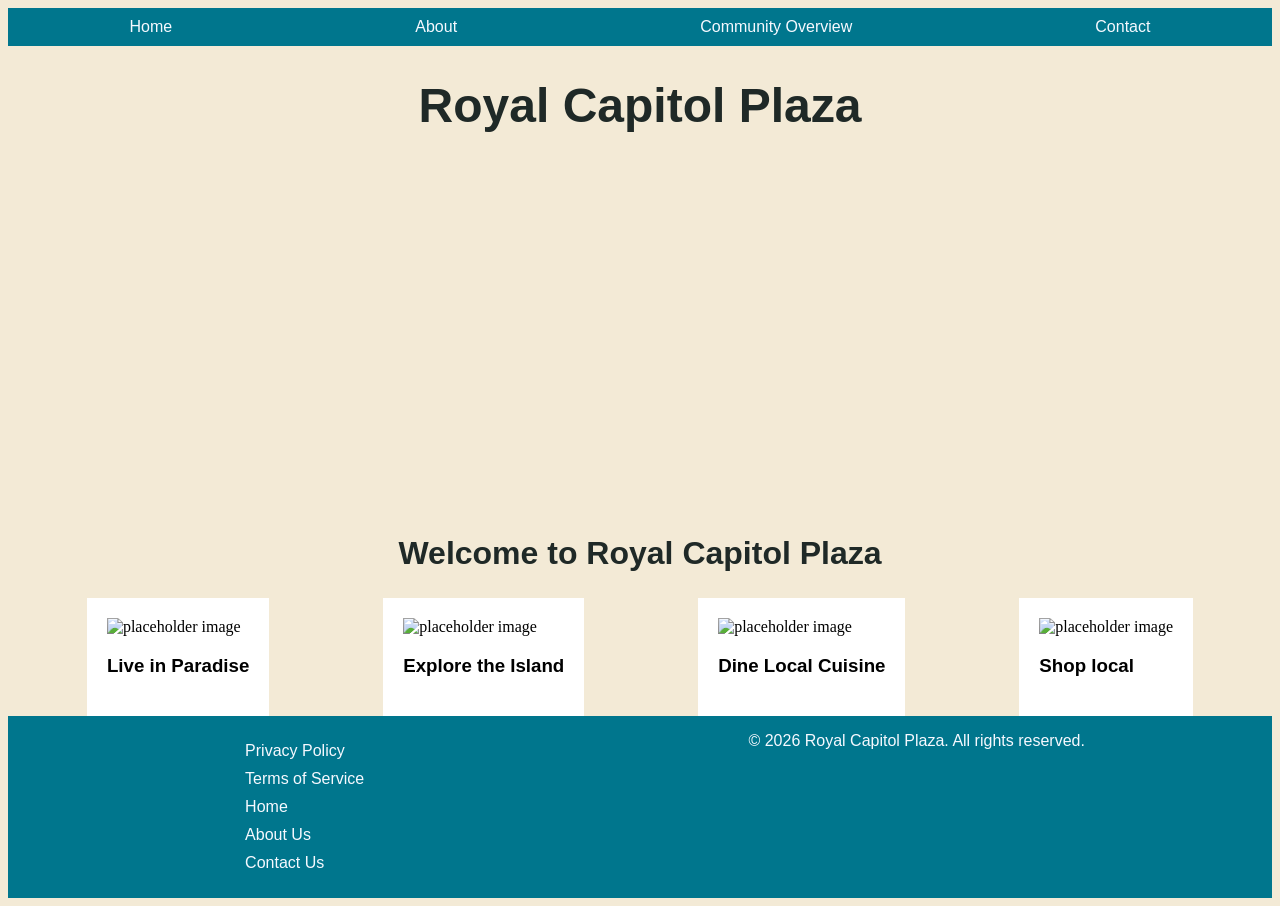
==== index.html @ 3ed3fa26 "updated styles" ====
<!DOCTYPE html>
<html lang="en">
    <head>
        <meta charset="UTF-8">
        <meta name="viewport" content="width=device-width, initial-scale=1.0">
        <title>Condominium Management Platform</title>
        <meta name="description" content="A platform for managing condominiums efficiently.">
        <link rel="stylesheet" href="styles.css">
    </head>
    <body>
        <header>
            <nav>
                <ul>
                    <li><a href="index.html">Home</a></li>
                    <li><a href="about.html">About</a></li>
                    <li><a href="community-overview.html">Community Overview</a></li>
                    <li><a href="contact.html">Contact</a></li>
                </ul>
            </nav>
            <h1>Royal Capitol Plaza</h1>
        </header>
        <main>
                <h2>Welcome to Royal Capitol Plaza</h2>
            <section id="overview-grid">
                <div class="overview-block">
                    <img src="https://placehold.co/550x400" alt="placeholder image">
                    <h3>Live in Paradise</h3>
                </div>
                <div class="overview-block">
                    <img src="https://placehold.co/550x400" alt="placeholder image">
                    <h3>Explore the Island</h3>
                </div>
                <div class="overview-block">
                    <img src="https://placehold.co/550x400" alt="placeholder image">
                    <h3>Dine Local Cuisine</h3>
                </div>
                <div class="overview-block">
                    <img src="https://placehold.co/550x400" alt="placeholder image">
                    <h3>Shop local</h3>
                </div>
            </section>
        </main>
    </body>
    <footer>
        <ul>
            <li><a href="privacy-policy.html">Privacy Policy</a></li>
            <li><a href="terms-of-service.html">Terms of Service</a></li>
            <li><a href="home.html">Home</a></li>
            <li><a href="about.html">About Us</a></li>
            <li><a href="contact.html">Contact Us</a></li>
        </ul>
        <p>&copy; 2026 Royal Capitol Plaza. All rights reserved.</p>
    </footer>
</html>
---- styles.css ----
:root {
    /* color variables */
    --primary--color: #00c7ca;
    --secondary-color: #00768d;
    /*--accent-color: */
    --neutral-color: #f3ead6;
    --primary-text-color: #1f2927;
    --secondary-text-color: #f6f9ff;

    /* typography variables */
    --heading-font: 'bebas neue', sans-serif;
    --body-font: 'inter', sans-serif;
}

html {
    background-color: var(--neutral-color);
}

h1, h2, h3, h4, h5, h6 {
    font-family: var(--heading-font);
}   

p, a, li {
    font-family: var(--body-font);
}

main {
    margin: 0 auto;
    max-width: 1200px;
}

header {
        background-image: url('https://placehold.co/800x200');
        background-size: cover;
        background-position: center;
        height: 200px;
    }

nav, footer {
    background-color: var(--secondary-color);
}

nav ul {
    display: flex;
    justify-content: space-around;
    margin: 0;
    padding: 0;
}

nav li, footer li {
    list-style: none;
    margin: 10px;
}
nav a, footer a {
    text-decoration: none;
    color: var(--secondary-text-color);
}

nav a:hover, footer a:hover {
    color: var(--primary-text-color);
    background-color: var(--primary--color);
    padding: 5px;
}

footer {
    display: flex;
    justify-content: space-around;
    color: var(--secondary-text-color);
}

h1 {
    font-size: 3rem;
    text-align: center;
    color: var(--primary-text-color);
}

h2 {
    font-size: 2rem;
    color: var(--primary-text-color);
    text-align: center;
}

#overview-grid {
    display: flex;
    flex-direction: column;
    gap: 20px;
}

.overview-block {
    background-color: #ffffff;
    padding: 20px;
    height: fit-content;
}

@media screen and (min-width: 768px) {
    header {
        background-image: url('https://placehold.co/1200x300');
        background-size: cover;
        background-position: center;
        height: 300px;
    }
    #overview-grid {
        flex-direction: row;
        flex-wrap: wrap;
    }
}
@media screen and (min-width: 1200px) {
    header {
        background-image: url('https://placehold.co/1440x500');
        background-size: cover;
        background-position: center;
        height: 500px;
    }

    .overview-block {
        max-width: 550px;
        margin: 0 auto;
    }
}
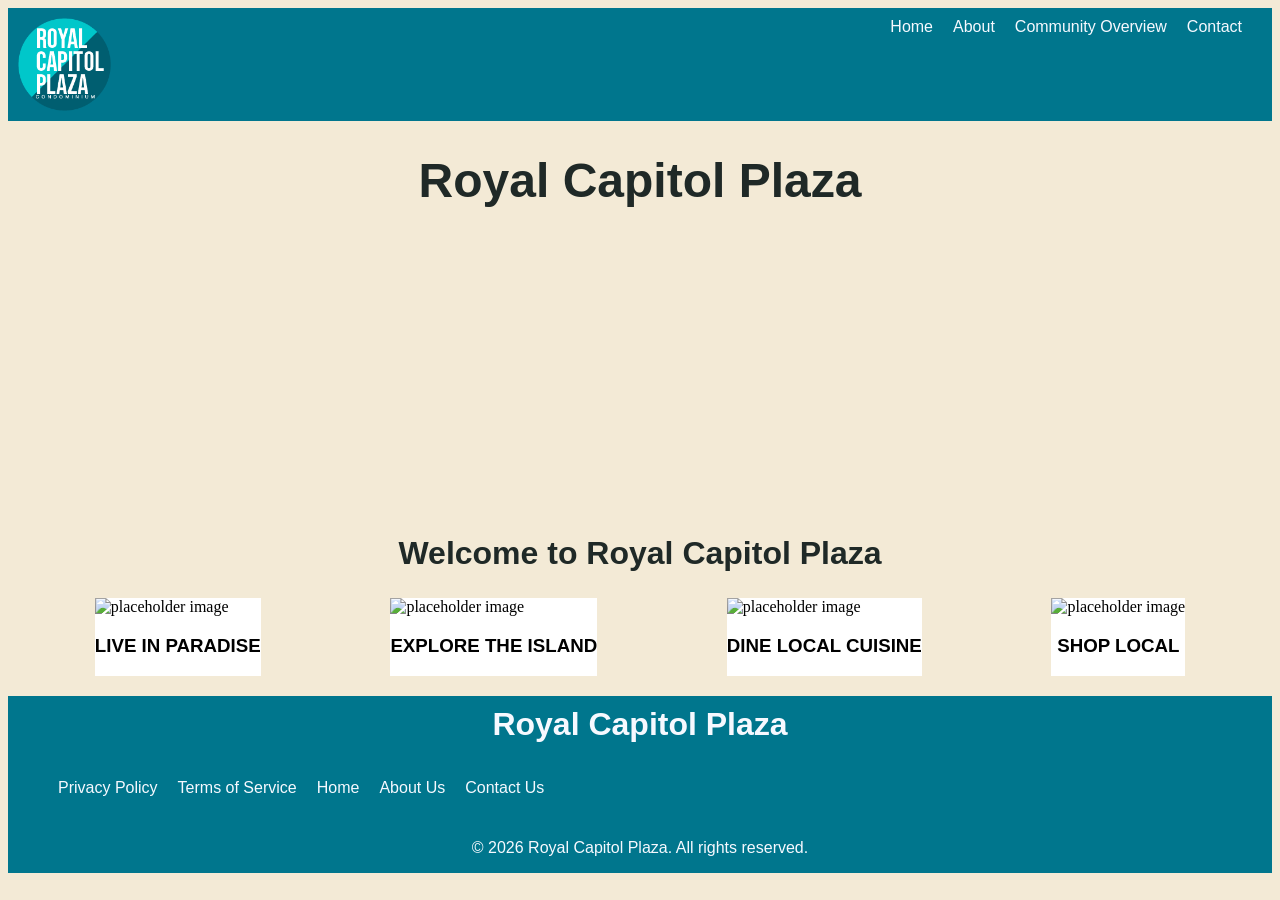
==== commit 0db7acc6: "updated navigation" ====
--- a/index.html
+++ b/index.html
@@ -10,6 +10,7 @@
     <body>
         <header>
             <nav>
+                <a href="index.html"><img src="images/RCP-logo.png" alt="Royal Capitol Plaza Logo"></a>
                 <ul>
                     <li><a href="index.html">Home</a></li>
                     <li><a href="about.html">About</a></li>
@@ -42,6 +43,7 @@
         </main>
     </body>
     <footer>
+        <h2>Royal Capitol Plaza</h2>
         <ul>
             <li><a href="privacy-policy.html">Privacy Policy</a></li>
             <li><a href="terms-of-service.html">Terms of Service</a></li>
--- a/styles.css
+++ b/styles.css
@@ -30,20 +30,31 @@
 }
 
 header {
-        background-image: url('https://placehold.co/800x200');
-        background-size: cover;
-        background-position: center;
-        height: 200px;
+    background-image: url('https://placehold.co/800x200');
+    background-size: cover;
+    background-position: center;
     }
 
 nav, footer {
     background-color: var(--secondary-color);
 }
 
+nav {
+    display: flex;
+    justify-content: space-between;
+}
+
+nav img {
+    width: 100px;
+    height: auto;
+    margin: 10px;
+}
+
 nav ul {
     display: flex;
     justify-content: space-around;
     margin: 0;
+    margin-right: 20px;
     padding: 0;
 }
 
@@ -56,7 +67,7 @@
     color: var(--secondary-text-color);
 }
 
-nav a:hover, footer a:hover {
+nav li a:hover, footer a:hover {
     color: var(--primary-text-color);
     background-color: var(--primary--color);
     padding: 5px;
@@ -64,8 +75,21 @@
 
 footer {
     display: flex;
+    flex-direction: column;
     justify-content: space-around;
     color: var(--secondary-text-color);
+    text-align: center;
+    margin-top: 20px;
+}
+
+footer h2 {
+    color: var(--secondary-text-color);
+    margin: 10px;
+}
+
+footer ul {
+    display: flex;
+    flex-wrap: wrap;
 }
 
 h1 {
@@ -80,6 +104,11 @@
     text-align: center;
 }
 
+h3 {
+    text-align: center;
+    text-transform: uppercase;
+}
+
 #overview-grid {
     display: flex;
     flex-direction: column;
@@ -88,8 +117,53 @@
 
 .overview-block {
     background-color: #ffffff;
-    padding: 20px;
     height: fit-content;
+}
+
+img {
+    width: 100%;
+    height: auto;
+    display: block;
+    margin: 0 auto;
+}
+
+form {
+    display: flex;
+    flex-direction: column;
+    gap: 10px;
+    max-width: 400px;
+    margin: 0 auto;
+}
+
+input, textarea {
+    padding: 10px;
+    border: none;
+    border-radius: 5px;
+}
+
+label span {
+    color: red;
+}
+
+.form-buttons {
+    display: flex;
+    justify-content: space-around;
+}   
+
+.form-block {
+    display: flex;
+    flex-direction: column;
+}
+
+label {
+    margin-top: 10px;
+}
+
+#submit, #reset {
+    background-color: var(--primary--color);
+    color: var(--primary-text-color);
+    font-size: 16px;
+    padding: 10px 25px;;
 }
 
 @media screen and (min-width: 768px) {
@@ -102,6 +176,19 @@
     #overview-grid {
         flex-direction: row;
         flex-wrap: wrap;
+        justify-content: center;
+    }
+
+    .form-column-block {
+        display: flex;
+        gap: 10px;
+        align-items: flex-end;
+    }
+
+    .form-block {
+        width: stretch;
+        display: flex;
+        flex-direction: column;
     }
 }
 @media screen and (min-width: 1200px) {
@@ -116,4 +203,8 @@
         max-width: 550px;
         margin: 0 auto;
     }
+
+    form {
+        min-width: 900px;
+    }
 }
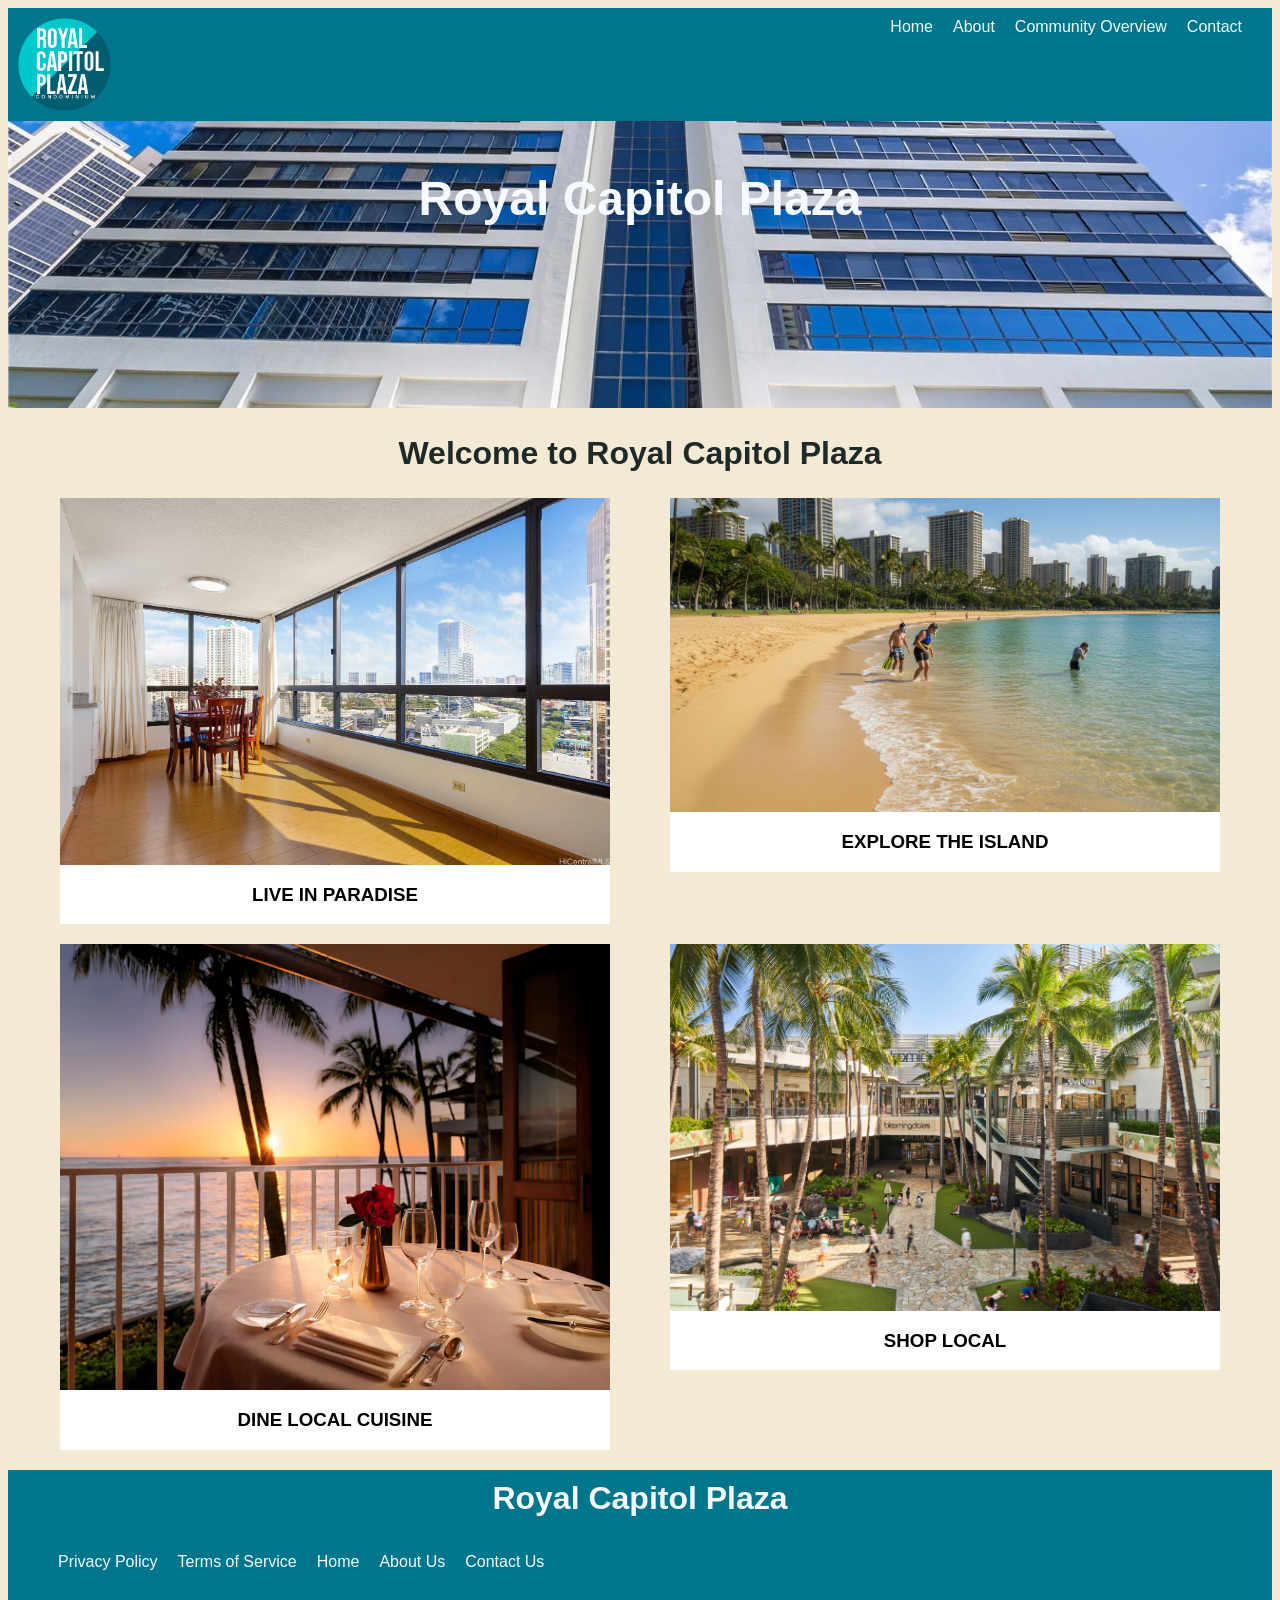
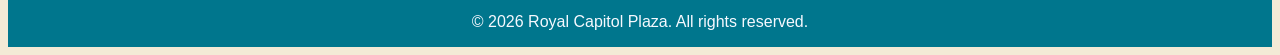
==== commit 81aad30e: "placeholder images in index.html" ====
--- a/index.html
+++ b/index.html
@@ -24,19 +24,19 @@
                 <h2>Welcome to Royal Capitol Plaza</h2>
             <section id="overview-grid">
                 <div class="overview-block">
-                    <img src="https://placehold.co/550x400" alt="placeholder image">
+                    <img src="images/living-replace.jpg" alt="placeholder image">
                     <h3>Live in Paradise</h3>
                 </div>
                 <div class="overview-block">
-                    <img src="https://placehold.co/550x400" alt="placeholder image">
+                    <img src="images/beach-replace.jpg" alt="placeholder image">
                     <h3>Explore the Island</h3>
                 </div>
                 <div class="overview-block">
-                    <img src="https://placehold.co/550x400" alt="placeholder image">
+                    <img src="images/dining-replace.webp" alt="placeholder image">
                     <h3>Dine Local Cuisine</h3>
                 </div>
                 <div class="overview-block">
-                    <img src="https://placehold.co/550x400" alt="placeholder image">
+                    <img src="images/shopping-replace.jpg" alt="placeholder image">
                     <h3>Shop local</h3>
                 </div>
             </section>
--- a/styles.css
+++ b/styles.css
@@ -24,16 +24,16 @@
     font-family: var(--body-font);
 }
 
-main {
-    margin: 0 auto;
-    max-width: 1200px;
-}
-
 header {
-    background-image: url('https://placehold.co/800x200');
+    background-image: url('images/hero-replace.jpeg');
     background-size: cover;
     background-position: center;
-    }
+    height: 400px;
+}
+main {
+    margin: 0 auto;
+    max-width: 1200px;
+}
 
 nav, footer {
     background-color: var(--secondary-color);
@@ -95,7 +95,9 @@
 h1 {
     font-size: 3rem;
     text-align: center;
-    color: var(--primary-text-color);
+    color: var(--secondary-text-color);
+    margin-top: 50px;
+
 }
 
 h2 {
@@ -148,6 +150,7 @@
 .form-buttons {
     display: flex;
     justify-content: space-around;
+    gap: 10px;
 }   
 
 .form-block {
@@ -159,20 +162,31 @@
     margin-top: 10px;
 }
 
-#submit, #reset {
+#submit, #reset, #create {
     background-color: var(--primary--color);
     color: var(--primary-text-color);
     font-size: 16px;
     padding: 10px 25px;;
 }
 
+#login {
+    display: flex;
+    flex-direction: column;
+    gap: 10px;
+    max-width: 600px;
+    margin: 0 auto;
+    background-color: var(--secondary-color);
+    color: var(--primary-text-color);
+}
+
+#username, #password {
+    padding: 10px;
+    border: none;
+    border-radius: 5px;
+    width: 100%;
+}
+
 @media screen and (min-width: 768px) {
-    header {
-        background-image: url('https://placehold.co/1200x300');
-        background-size: cover;
-        background-position: center;
-        height: 300px;
-    }
     #overview-grid {
         flex-direction: row;
         flex-wrap: wrap;
@@ -192,13 +206,6 @@
     }
 }
 @media screen and (min-width: 1200px) {
-    header {
-        background-image: url('https://placehold.co/1440x500');
-        background-size: cover;
-        background-position: center;
-        height: 500px;
-    }
-
     .overview-block {
         max-width: 550px;
         margin: 0 auto;
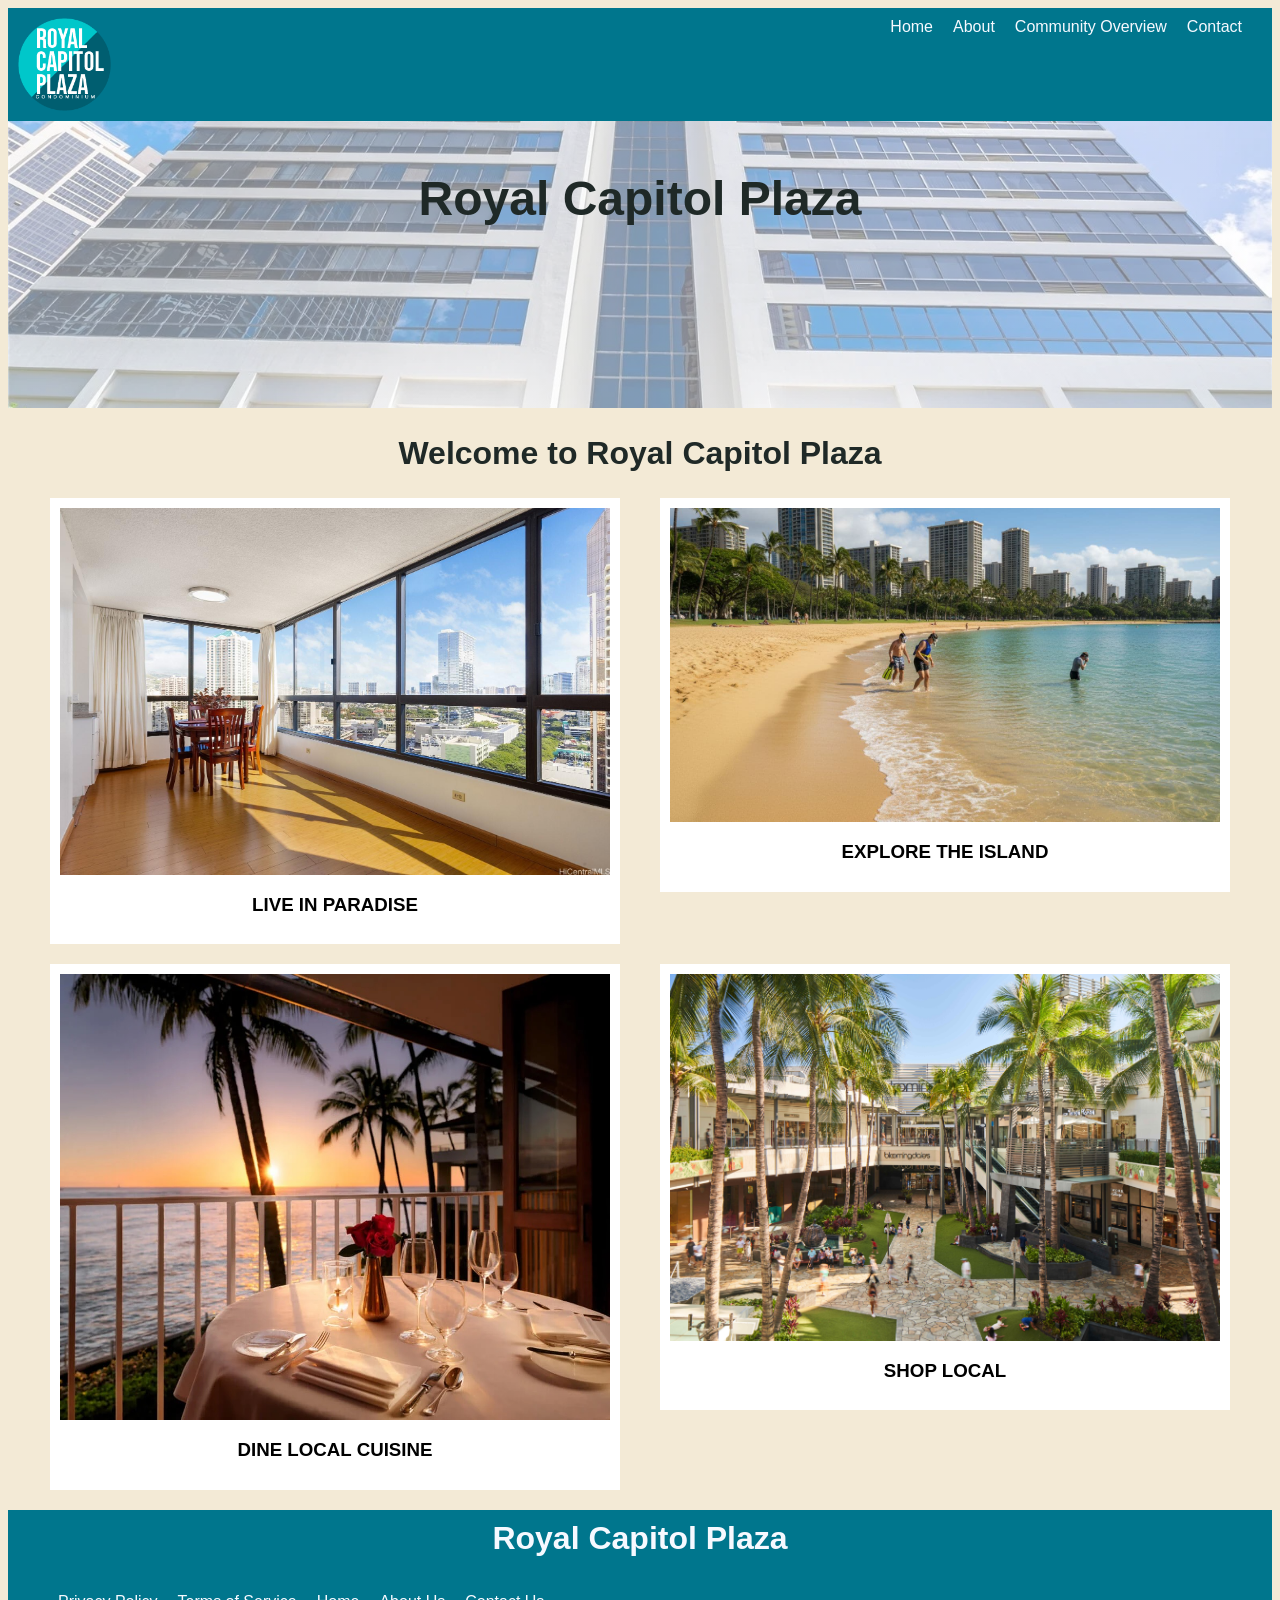
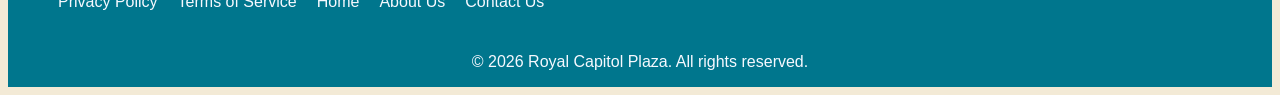
==== commit d3f6d07e: "created amenities and floor plan pages" ====
--- a/index.html
+++ b/index.html
@@ -32,7 +32,7 @@
                     <h3>Explore the Island</h3>
                 </div>
                 <div class="overview-block">
-                    <img src="images/dining-replace.webp" alt="placeholder image">
+                    <img src="images/dining-replace.jpeg" alt="placeholder image">
                     <h3>Dine Local Cuisine</h3>
                 </div>
                 <div class="overview-block">
--- a/styles.css
+++ b/styles.css
@@ -25,11 +25,12 @@
 }
 
 header {
-    background-image: url('images/hero-replace.jpeg');
+    background-image: linear-gradient(rgba(255, 255, 255, 0.5), rgba(255, 255, 255, 0.5)), url('images/hero-replace.jpeg');
     background-size: cover;
     background-position: center;
     height: 400px;
 }
+
 main {
     margin: 0 auto;
     max-width: 1200px;
@@ -95,7 +96,7 @@
 h1 {
     font-size: 3rem;
     text-align: center;
-    color: var(--secondary-text-color);
+    color: var(--primary-text-color);
     margin-top: 50px;
 
 }
@@ -120,6 +121,7 @@
 .overview-block {
     background-color: #ffffff;
     height: fit-content;
+    padding: 10px;
 }
 
 img {
@@ -162,7 +164,7 @@
     margin-top: 10px;
 }
 
-#submit, #reset, #create {
+#submit, #reset, #create, #floor-plans, #amenities {
     background-color: var(--primary--color);
     color: var(--primary-text-color);
     font-size: 16px;
@@ -186,6 +188,27 @@
     width: 100%;
 }
 
+#floor-plans, #amenities {
+    display: flex;
+    flex-direction: column;
+    gap: 10px;
+    max-width: 600px;
+    margin: 0 auto;
+    margin-top: 20px;
+    border: none;
+    border-radius: 5px;
+}
+
+#floor-plans a, #amenities a {
+    text-decoration: none;
+    color: var(--primary-text-color);
+}
+
+#floor-plans:hover, #amenities:hover {
+    background-color: var(--secondary-color);
+    color: var(--secondary-text-color);
+}
+
 @media screen and (min-width: 768px) {
     #overview-grid {
         flex-direction: row;
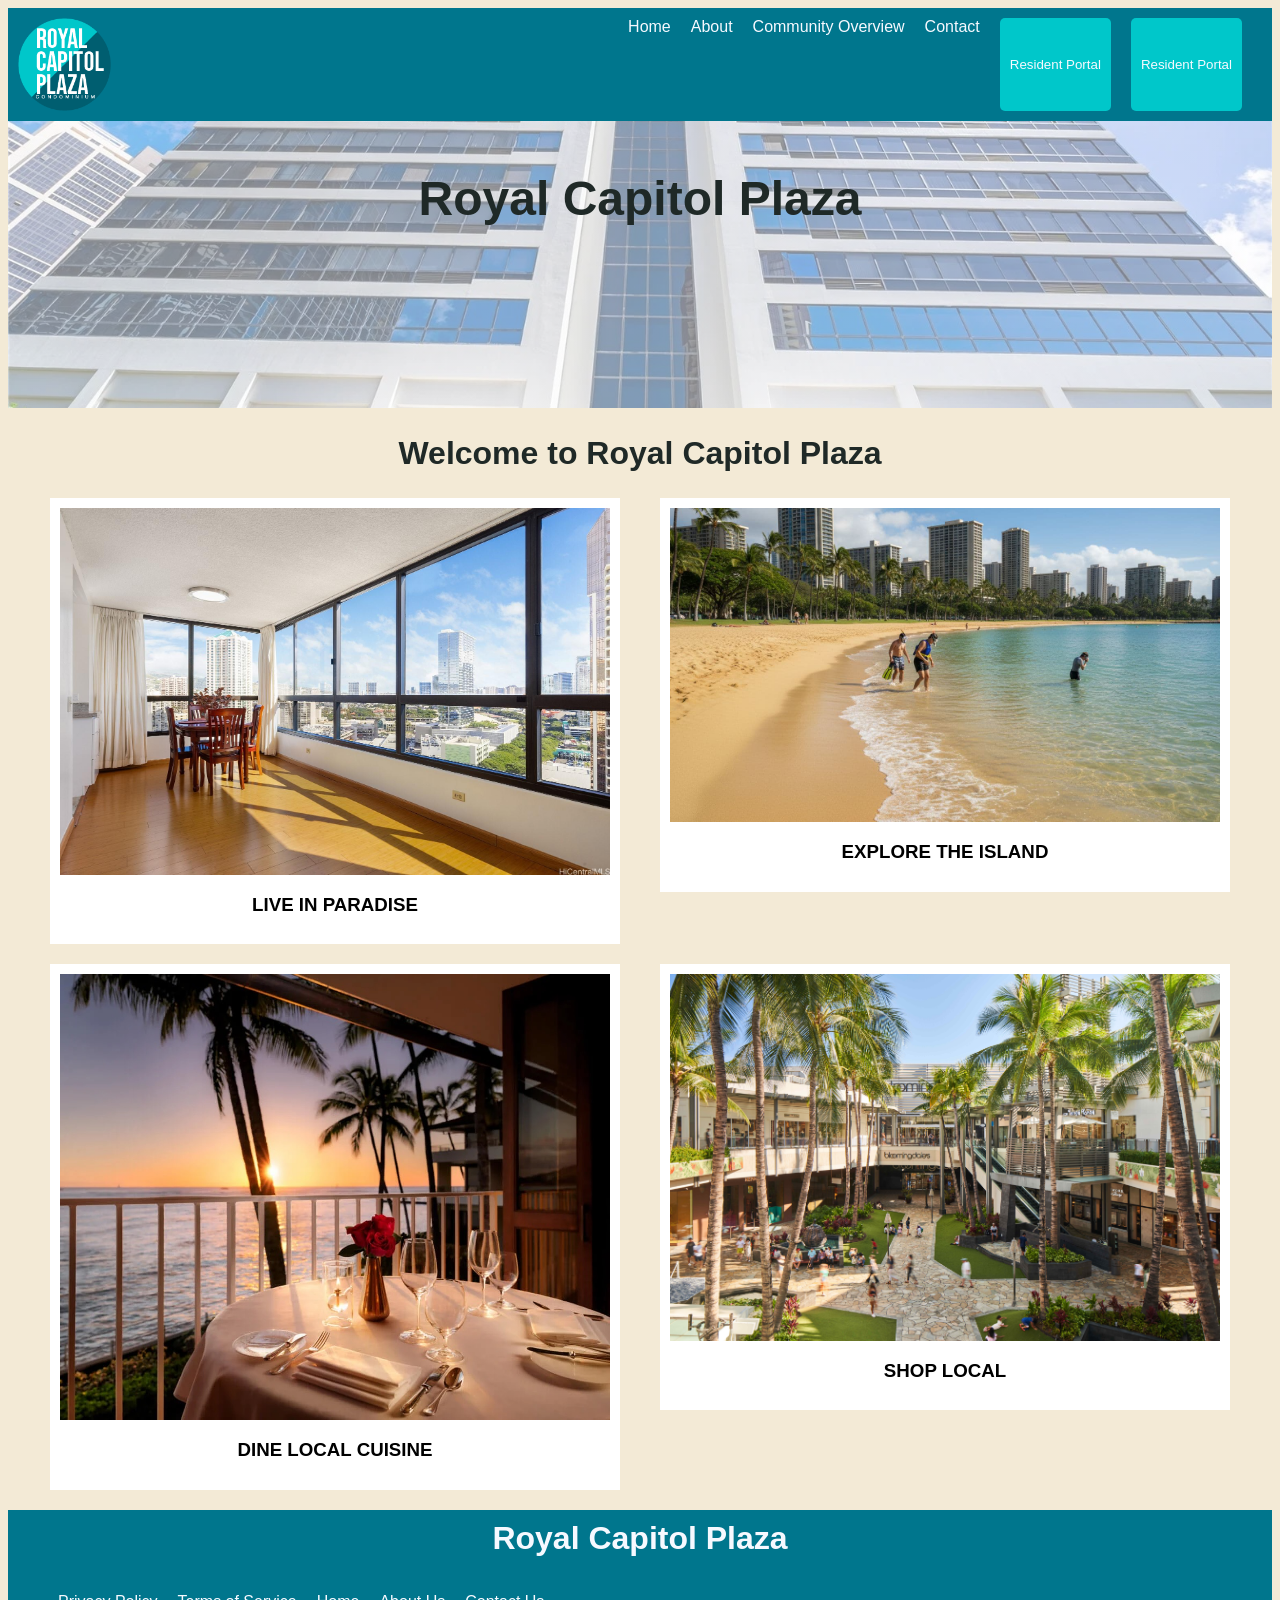
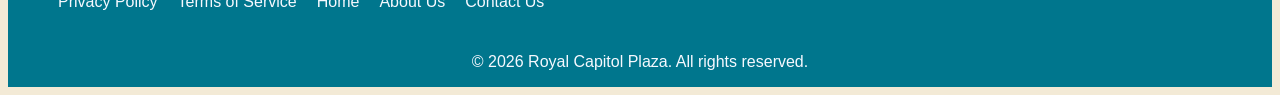
==== commit af1a802d: "added portal buttons" ====
--- a/index.html
+++ b/index.html
@@ -16,6 +16,8 @@
                     <li><a href="about.html">About</a></li>
                     <li><a href="community-overview.html">Community Overview</a></li>
                     <li><a href="contact.html">Contact</a></li>
+                    <button id="portal"><a href="portal.html">Resident Portal</a></button>
+                    <button id="portal"><a href="portal.html">Resident Portal</a></button>
                 </ul>
             </nav>
             <h1>Royal Capitol Plaza</h1>
--- a/styles.css
+++ b/styles.css
@@ -74,6 +74,16 @@
     padding: 5px;
 }
 
+#portal {
+    background-color: var(--primary--color);
+    color: var(--primary-text-color);
+    border: none;
+    border-radius: 5px;
+    max-height: fit-content;
+    padding: 10px;
+    margin: 10px;
+}
+
 footer {
     display: flex;
     flex-direction: column;
@@ -194,7 +204,6 @@
     gap: 10px;
     max-width: 600px;
     margin: 0 auto;
-    margin-top: 20px;
     border: none;
     border-radius: 5px;
 }
@@ -204,7 +213,7 @@
     color: var(--primary-text-color);
 }
 
-#floor-plans:hover, #amenities:hover {
+#floor-plans:hover, #amenities:hover{
     background-color: var(--secondary-color);
     color: var(--secondary-text-color);
 }
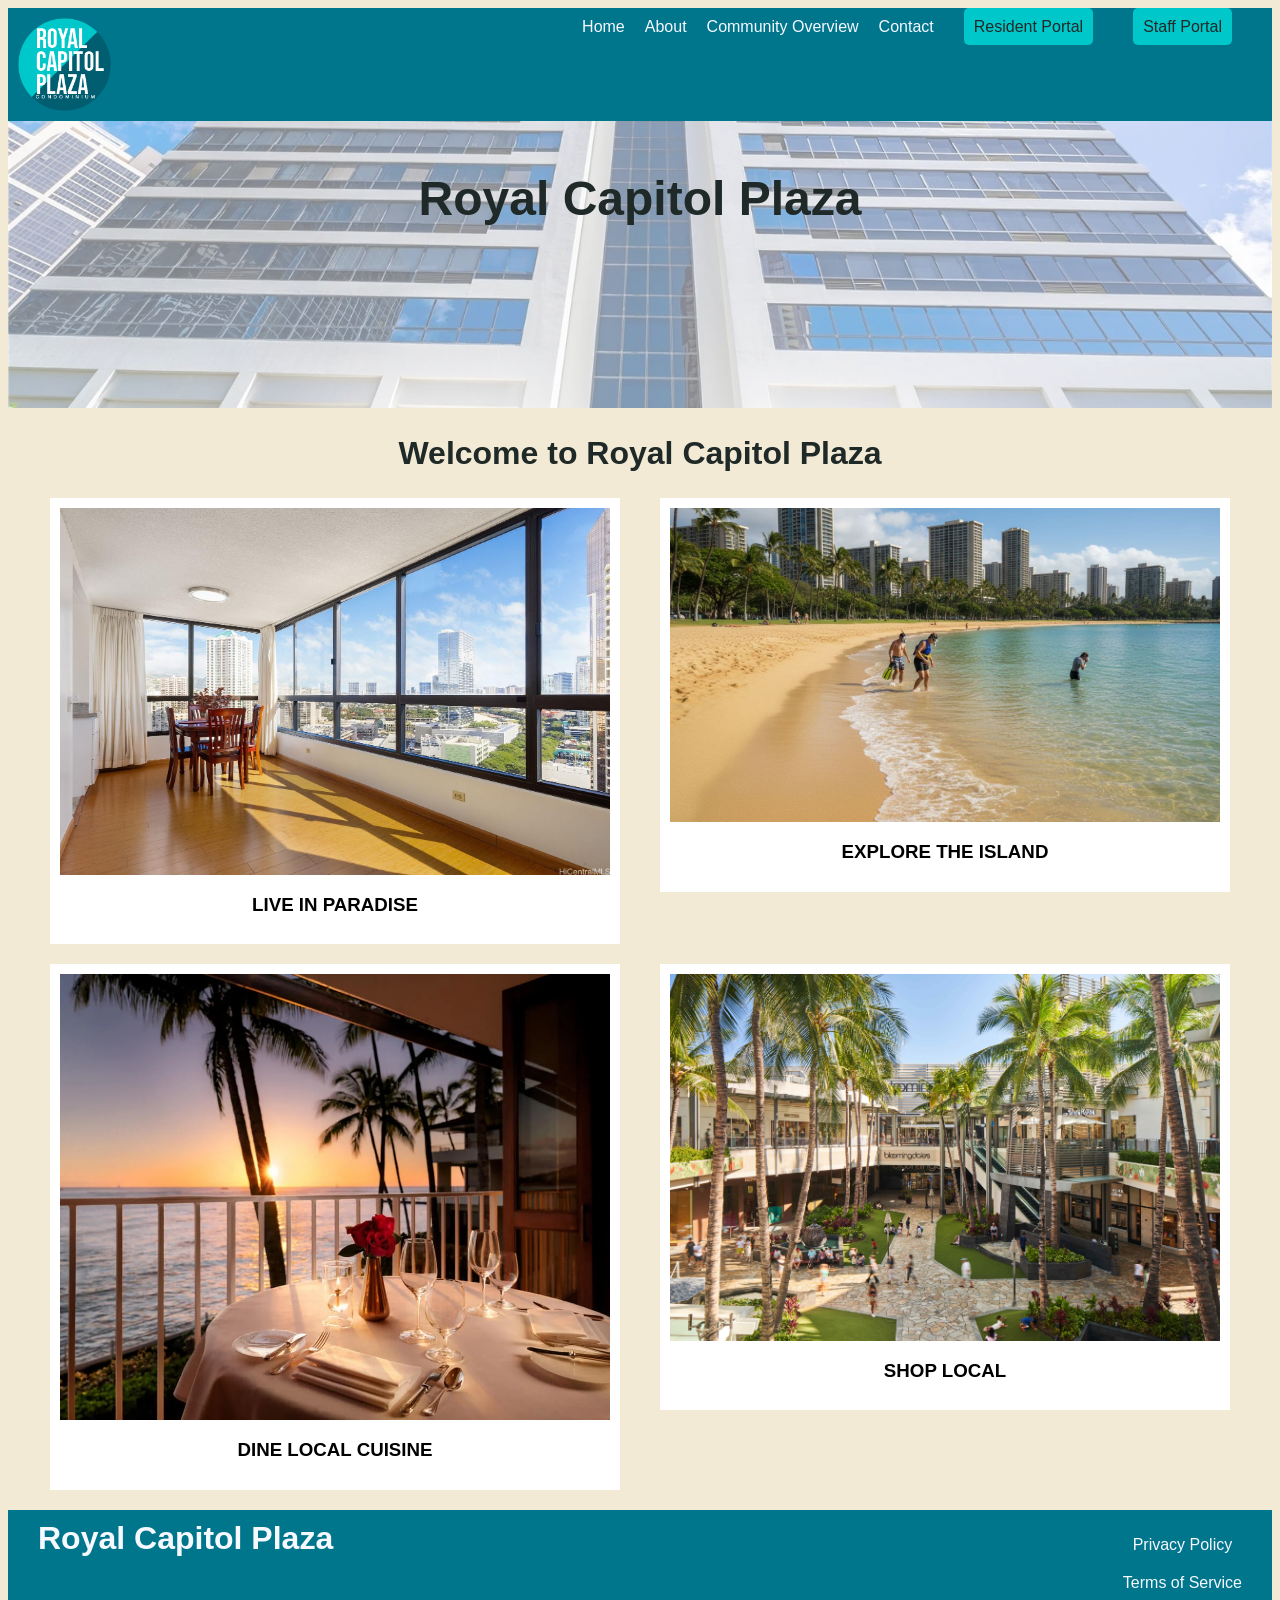
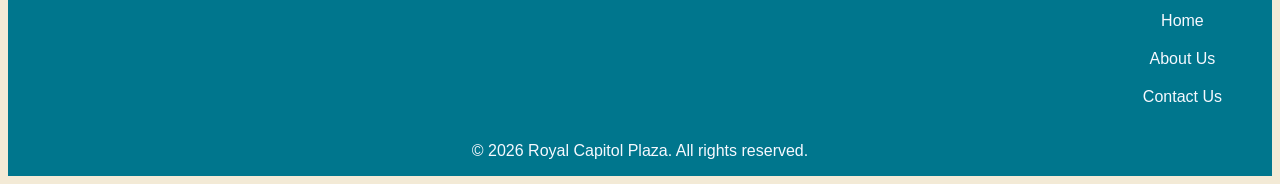
==== commit 16a23169: "validation errors fixed" ====
--- a/index.html
+++ b/index.html
@@ -6,18 +6,28 @@
         <title>Condominium Management Platform</title>
         <meta name="description" content="A platform for managing condominiums efficiently.">
         <link rel="stylesheet" href="styles.css">
+        <script src="script.js" defer></script>
     </head>
     <body>
         <header>
             <nav>
                 <a href="index.html"><img src="images/RCP-logo.png" alt="Royal Capitol Plaza Logo"></a>
-                <ul>
+                <button class="menu-toggle" type="button" aria-controls="primary-navigation" aria-expanded="false" aria-label="Open navigation menu">
+                    <span></span><span></span><span></span>
+                </button>
+                <ul id="primary-navigation">
                     <li><a href="index.html">Home</a></li>
-                    <li><a href="about.html">About</a></li>
+                    <li>
+                        <a href="about.html">About</a>
+                        <ul class="submenu">
+                            <li><a href="floor-plans.html">Floor Plans</a></li>
+                            <li><a href="amenities.html">Amenities</a></li>
+                        </ul>
+                    </li>
                     <li><a href="community-overview.html">Community Overview</a></li>
                     <li><a href="contact.html">Contact</a></li>
-                    <button id="portal"><a href="portal.html">Resident Portal</a></button>
-                    <button id="portal"><a href="portal.html">Resident Portal</a></button>
+                    <li><a id="portal" href="portal.html">Resident Portal</a></li>
+                    <li><a id="portal" href="portal.html">Staff Portal</a></li>
                 </ul>
             </nav>
             <h1>Royal Capitol Plaza</h1>
@@ -43,7 +53,6 @@
                 </div>
             </section>
         </main>
-    </body>
     <footer>
         <h2>Royal Capitol Plaza</h2>
         <ul>
@@ -55,4 +64,5 @@
         </ul>
         <p>&copy; 2026 Royal Capitol Plaza. All rights reserved.</p>
     </footer>
+    </body>
 </html>
--- a/styles.css
+++ b/styles.css
@@ -43,6 +43,30 @@
 nav {
     display: flex;
     justify-content: space-between;
+    position: relative;
+    z-index: 10;
+}
+
+.menu-toggle {
+    display: block;
+    background: none;
+    border: none;
+    color: var(--secondary-text-color);
+    cursor: pointer;
+    font-size: 2rem;
+    line-height: 1;
+    margin: 10px 20px 10px 10px;
+    padding: 5px;
+    position: relative;
+    z-index: 2;
+}
+
+.menu-toggle span {
+    display: block;
+    background-color: currentColor;
+    height: 3px;
+    margin: 5px 0;
+    width: 30px;
 }
 
 nav img {
@@ -52,17 +76,55 @@
 }
 
 nav ul {
-    display: flex;
+    background-color: var(--secondary-color);
+    display: none;
     justify-content: space-around;
     margin: 0;
     margin-right: 20px;
     padding: 0;
 }
 
+nav ul.is-open {
+    display: flex;
+    flex-direction: column;
+    inset: 0;
+    justify-content: center;
+    margin: 0;
+    position: fixed;
+    text-align: center;
+    z-index: 1;
+}
+
 nav li, footer li {
     list-style: none;
     margin: 10px;
-}
+    position: relative;
+}
+
+/* Submenu styling for mobile (hidden by default) */
+.submenu {
+    display: none;
+    flex-direction: column;
+    background-color: var(--secondary-color);
+    position: static;
+    margin: 0;
+    padding: 0;
+}
+
+/* Show submenu on mobile when parent has is-open class */
+li.submenu-open .submenu {
+    display: flex;
+}
+
+.submenu li {
+    margin: 0;
+}
+
+.submenu li a {
+    display: block;
+    padding: 10px;
+}
+
 nav a, footer a {
     text-decoration: none;
     color: var(--secondary-text-color);
@@ -141,6 +203,19 @@
     margin: 0 auto;
 }
 
+.image-carousel {
+    display: flex;
+    overflow-x: auto;
+    gap: 10px;
+    padding: 10px 0;
+}
+
+.image-carousel img {
+    flex-shrink: 0;
+    width: 80%;
+    height: auto;
+}
+
 form {
     display: flex;
     flex-direction: column;
@@ -149,7 +224,7 @@
     margin: 0 auto;
 }
 
-input, textarea {
+input, select, textarea {
     padding: 10px;
     border: none;
     border-radius: 5px;
@@ -185,10 +260,13 @@
     display: flex;
     flex-direction: column;
     gap: 10px;
-    max-width: 600px;
     margin: 0 auto;
     background-color: var(--secondary-color);
-    color: var(--primary-text-color);
+    color: var(--secondary-text-color);
+}
+
+.login-description {
+    padding: 10px;
 }
 
 #username, #password {
@@ -218,7 +296,39 @@
     color: var(--secondary-text-color);
 }
 
+
 @media screen and (min-width: 768px) {
+    .menu-toggle {
+        display: none;
+    }
+
+    nav ul {
+        display: flex;
+    }
+
+    /* Show submenu on hover on desktop */
+    nav li:hover .submenu {
+        display: flex;
+    }
+
+    /* Submenu positioning and styling for desktop */
+    .submenu {
+        position: absolute;
+        top: 100%;
+        left: 0;
+        flex-direction: column;
+    }
+
+    nav ul.is-open {
+        flex-direction: row;
+        inset: auto;
+        justify-content: space-around;
+        margin: 0;
+        margin-right: 20px;
+        position: static;
+        text-align: left;
+    }
+
     #overview-grid {
         flex-direction: row;
         flex-wrap: wrap;
@@ -236,6 +346,41 @@
         display: flex;
         flex-direction: column;
     }
+
+    footer {
+        flex-direction: row;
+        flex-wrap: wrap;
+        align-items: flex-start;
+        padding: 0 20px;
+    }
+
+    footer h2 {
+        flex: 0 0 auto;
+        text-align: left;
+    }
+
+    footer ul {
+        margin-left: auto;
+        flex: 0 0 auto;
+        flex-direction: column;
+
+    }
+
+    footer p {
+        flex-basis: 100%;
+        text-align: center;
+        margin-top: 10px;
+    }
+
+    #login {
+        flex-direction: row;
+        gap: 10px;
+        padding: 20px;
+    }
+
+    .login-description {
+        max-width: 350px;
+    }
 }
 @media screen and (min-width: 1200px) {
     .overview-block {
@@ -246,4 +391,35 @@
     form {
         min-width: 900px;
     }
+
+    #login form {
+        min-width: 0;
+        -width: 100%;
+    }
+
+    .login-description {
+        max-width: 600px;
+    }
+
+    footer {
+        flex-direction: row;
+        flex-wrap: wrap;
+        align-items: flex-start;
+    }
+
+    footer h2 {
+        flex: 0 0 auto;
+        text-align: left;
+    }
+
+    footer ul {
+        margin-left: auto;
+        flex: 0 0 auto;
+    }
+
+    footer p {
+        flex-basis: 100%;
+        text-align: center;
+        margin-top: 10px;
+    }
 }
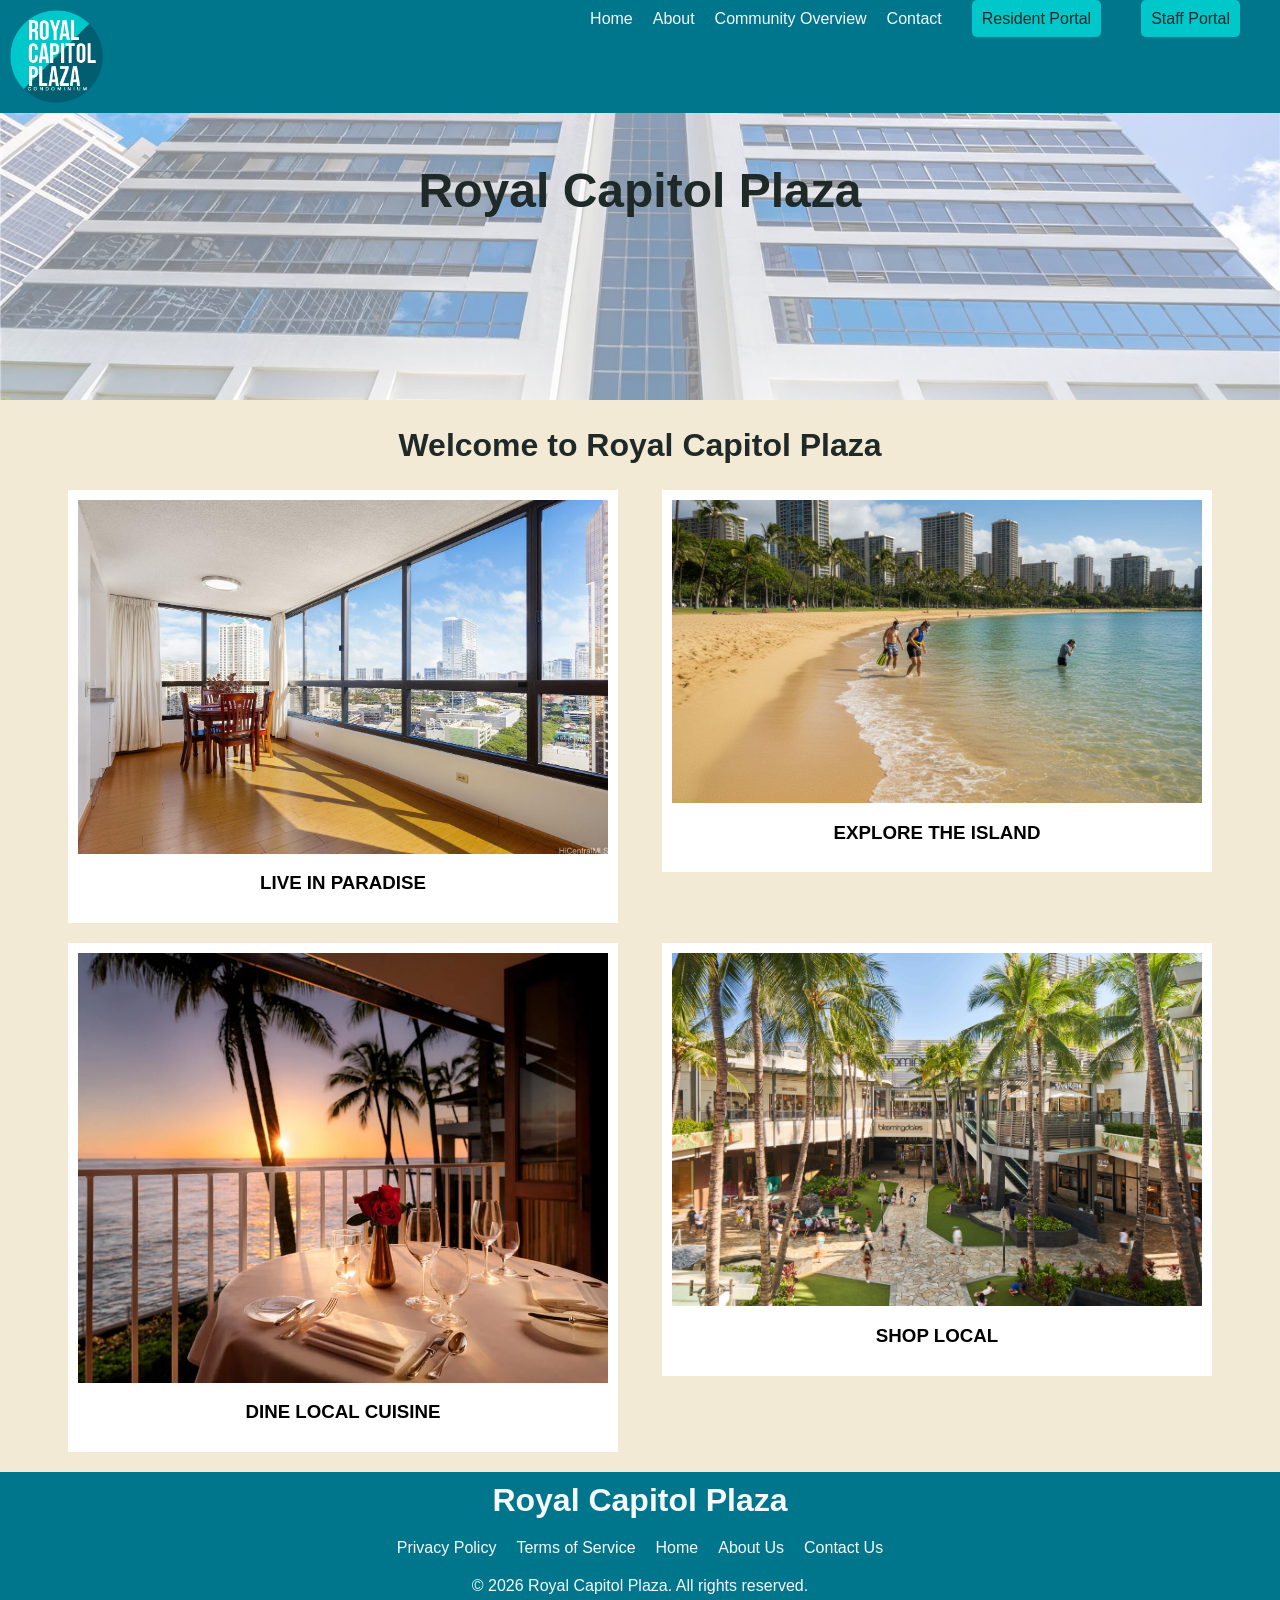
==== commit d485c2da: "style adjustments for mobile first and media queries." ====
--- a/index.html
+++ b/index.html
@@ -26,8 +26,8 @@
                     </li>
                     <li><a href="community-overview.html">Community Overview</a></li>
                     <li><a href="contact.html">Contact</a></li>
-                    <li><a id="portal" href="portal.html">Resident Portal</a></li>
-                    <li><a id="portal" href="portal.html">Staff Portal</a></li>
+                    <li><a class="portal-link" href="portal.html">Resident Portal</a></li>
+                    <li><a class="portal-link" href="portal.html">Staff Portal</a></li>
                 </ul>
             </nav>
             <h1>Royal Capitol Plaza</h1>
@@ -58,7 +58,7 @@
         <ul>
             <li><a href="privacy-policy.html">Privacy Policy</a></li>
             <li><a href="terms-of-service.html">Terms of Service</a></li>
-            <li><a href="home.html">Home</a></li>
+            <li><a href="index.html">Home</a></li>
             <li><a href="about.html">About Us</a></li>
             <li><a href="contact.html">Contact Us</a></li>
         </ul>
--- a/styles.css
+++ b/styles.css
@@ -1,15 +1,21 @@
 :root {
     /* color variables */
-    --primary--color: #00c7ca;
+    --primary-color: #00c7ca;
     --secondary-color: #00768d;
-    /*--accent-color: */
     --neutral-color: #f3ead6;
     --primary-text-color: #1f2927;
     --secondary-text-color: #f6f9ff;
 
-    /* typography variables */
     --heading-font: 'bebas neue', sans-serif;
     --body-font: 'inter', sans-serif;
+}
+
+*, *::before, *::after {
+    box-sizing: border-box;
+}
+
+body {
+    margin: 0;
 }
 
 html {
@@ -34,6 +40,7 @@
 main {
     margin: 0 auto;
     max-width: 1200px;
+    padding: 0 16px;
 }
 
 nav, footer {
@@ -85,14 +92,34 @@
 }
 
 nav ul.is-open {
+    background-color: rgba(0, 76, 91, 0.98);
     display: flex;
     flex-direction: column;
     inset: 0;
     justify-content: center;
     margin: 0;
+    overflow-y: auto;
+    padding: 72px 24px 24px;
     position: fixed;
     text-align: center;
     z-index: 1;
+}
+
+nav ul.is-open > li {
+    margin: 0 auto;
+    width: min(100%, 360px);
+}
+
+nav ul.is-open > li > a {
+    display: block;
+    font-size: 1.1rem;
+    padding: 12px 16px;
+}
+
+nav ul.is-open .submenu {
+    border-top: 1px solid rgba(246, 249, 255, 0.35);
+    margin-top: 8px;
+    padding-top: 8px;
 }
 
 nav li, footer li {
@@ -101,9 +128,9 @@
     position: relative;
 }
 
-/* Submenu styling for mobile (hidden by default) */
+/* Keep secondary navigation available when the mobile menu is open. */
 .submenu {
-    display: none;
+    display: flex;
     flex-direction: column;
     background-color: var(--secondary-color);
     position: static;
@@ -111,11 +138,6 @@
     padding: 0;
 }
 
-/* Show submenu on mobile when parent has is-open class */
-li.submenu-open .submenu {
-    display: flex;
-}
-
 .submenu li {
     margin: 0;
 }
@@ -132,12 +154,12 @@
 
 nav li a:hover, footer a:hover {
     color: var(--primary-text-color);
-    background-color: var(--primary--color);
+    background-color: var(--primary-color);
     padding: 5px;
 }
 
-#portal {
-    background-color: var(--primary--color);
+.portal-link {
+    background-color: var(--primary-color);
     color: var(--primary-text-color);
     border: none;
     border-radius: 5px;
@@ -250,10 +272,15 @@
 }
 
 #submit, #reset, #create, #floor-plans, #amenities {
-    background-color: var(--primary--color);
+    background-color: var(--primary-color);
     color: var(--primary-text-color);
     font-size: 16px;
-    padding: 10px 25px;;
+    padding: 10px 25px;
+    border: none;
+    border-radius: 5px;
+    cursor: pointer;
+    text-align: center;
+    text-decoration: none;
 }
 
 #login {
@@ -277,18 +304,9 @@
 }
 
 #floor-plans, #amenities {
-    display: flex;
-    flex-direction: column;
-    gap: 10px;
+    display: block;
     max-width: 600px;
     margin: 0 auto;
-    border: none;
-    border-radius: 5px;
-}
-
-#floor-plans a, #amenities a {
-    text-decoration: none;
-    color: var(--primary-text-color);
 }
 
 #floor-plans:hover, #amenities:hover{
@@ -313,6 +331,7 @@
 
     /* Submenu positioning and styling for desktop */
     .submenu {
+        display: none;
         position: absolute;
         top: 100%;
         left: 0;
@@ -320,11 +339,14 @@
     }
 
     nav ul.is-open {
+        background-color: var(--secondary-color);
         flex-direction: row;
         inset: auto;
         justify-content: space-around;
         margin: 0;
         margin-right: 20px;
+        overflow: visible;
+        padding: 0;
         position: static;
         text-align: left;
     }
@@ -342,34 +364,36 @@
     }
 
     .form-block {
-        width: stretch;
+        width: 100%;
         display: flex;
         flex-direction: column;
     }
 
+    form[action="submit.php"] {
+        width: 100%;
+        max-width: 720px;
+    }
+
     footer {
+        align-items: center;
+        padding: 0 20px;
+    }
+
+    footer h2 {
+        text-align: center;
+    }
+
+    footer ul {
+        align-items: center;
         flex-direction: row;
-        flex-wrap: wrap;
-        align-items: flex-start;
-        padding: 0 20px;
-    }
-
-    footer h2 {
-        flex: 0 0 auto;
-        text-align: left;
-    }
-
-    footer ul {
-        margin-left: auto;
-        flex: 0 0 auto;
-        flex-direction: column;
-
+        justify-content: center;
+        margin: 0;
+        padding: 0;
     }
 
     footer p {
-        flex-basis: 100%;
+        margin: 10px 0;
         text-align: center;
-        margin-top: 10px;
     }
 
     #login {
@@ -378,6 +402,12 @@
         padding: 20px;
     }
 
+    #login form {
+        flex: 1 1 360px;
+        width: 100%;
+        max-width: 520px;
+    }
+
     .login-description {
         max-width: 350px;
     }
@@ -394,32 +424,11 @@
 
     #login form {
         min-width: 0;
-        -width: 100%;
+        width: 100%;
     }
 
     .login-description {
         max-width: 600px;
     }
 
-    footer {
-        flex-direction: row;
-        flex-wrap: wrap;
-        align-items: flex-start;
-    }
-
-    footer h2 {
-        flex: 0 0 auto;
-        text-align: left;
-    }
-
-    footer ul {
-        margin-left: auto;
-        flex: 0 0 auto;
-    }
-
-    footer p {
-        flex-basis: 100%;
-        text-align: center;
-        margin-top: 10px;
-    }
 }
